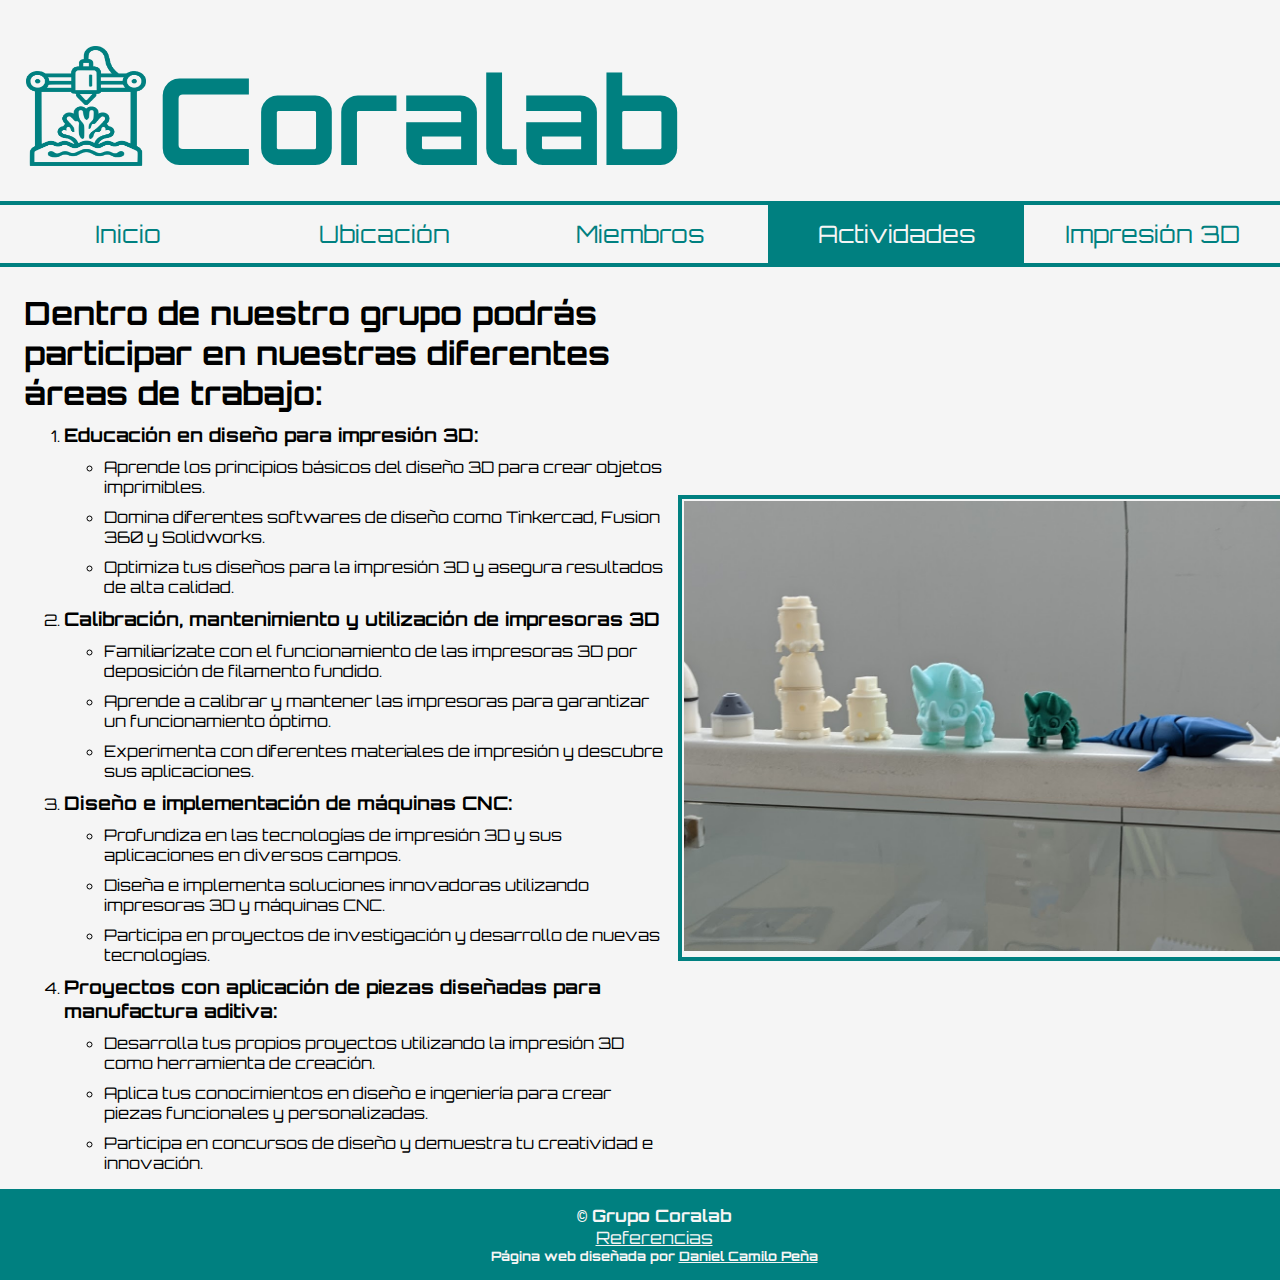
==== actividades.html @ 289a0397 "Actividades diagramadas" ====
<!DOCTYPE html>
<html>
    <head>
        <meta charset="UTF-8" />
        <link rel="preconnect" href="https://fonts.googleapis.com">
        <link rel="preconnect" href="https://fonts.gstatic.com" crossorigin>
        <link href="https://fonts.googleapis.com/css2?family=Orbitron:wght@400..900&display=swap" rel="stylesheet">
        <link rel="stylesheet" href="styles.css">
        <title>Coralab - Actividades</title>
    </head>

    <div class="header">
        <img src="Img/Logo_CoraLab_Teal.png"  height="120px" alt="Logo Coralab"/> 
        <h1>Coralab</h1><!-- titular de mayor tamaño -->
    </div>

    <div class="topnav"><!-- menu de navegación o conjunto de botones --> 
        <a href="index.html" target="_self">Inicio</a>
        <a href="ubicacion.html" target="_self">Ubicación</a>
        <a href="miembros.html" target="_self">Miembros</a>
        <a class="current" href="actividades.html" target="_self">Actividades</a> 
        <a href="impresion3d.html" target="_self">Impresión 3D</a> 
    </div>



    <body>
        <div class="Content">
            <div class="LeftContent">
                <div class="ListContent">
                    
                    <h1>Dentro de nuestro grupo podrás participar en nuestras diferentes áreas de trabajo:</h1>
                    <ol>
                        <li><h3>Educación en diseño para impresión 3D:</h3></li>
                        <ul>
                            <li>Aprende los principios básicos del diseño 3D para crear objetos imprimibles.</li>
                            <li>Domina diferentes softwares de diseño como Tinkercad, Fusion 360 y Solidworks.</li>
                            <li>Optimiza tus diseños para la impresión 3D y asegura resultados de alta calidad.</li>
                        </ul>
                        
                            <li><h3>Calibración, mantenimiento y utilización de impresoras 3D</h3></li>
                            <ul>
                                <li>Familiarízate con el funcionamiento de las impresoras 3D por deposición de filamento fundido.</li>
                                <li>Aprende a calibrar y mantener las impresoras para garantizar un funcionamiento óptimo.</li>
                                <li>Experimenta con diferentes materiales de impresión y descubre sus aplicaciones.</li>
                            </ul>
                        
                        
                        <li><h3>Diseño e implementación de máquinas CNC:</h3></li>
                        <ul>
                            <li>Profundiza en las tecnologías de impresión 3D y sus aplicaciones en diversos campos.</li>
                            <li>Diseña e implementa soluciones innovadoras utilizando impresoras 3D y máquinas CNC.</li>
                            <li>Participa en proyectos de investigación y desarrollo de nuevas tecnologías.</li>
                        </ul>

                        <li><h3>Proyectos con aplicación de piezas diseñadas para manufactura aditiva:</h3></li>
                        <ul>
                            <li>Desarrolla tus propios proyectos utilizando la impresión 3D como herramienta de creación.</li>
                            <li>Aplica tus conocimientos en diseño e ingeniería para crear piezas funcionales y personalizadas.</li>
                            <li>Participa en concursos de diseño y demuestra tu creatividad e innovación.</li>
                        </ul>
                    </ol>
                </div>
            </div>
            <div class="RightContent"><img src="Img/Impresiones.jpg" width="600px"></div>
        </div> 
        

    </body>

    <footer>
        <h4>© Grupo Coralab</h4>
        
        <a href="referencias.html" target="_self">Referencias</a>
        <br>
        <h6>Página web diseñada por <a href="mailto:dpenap@unal.edu.co">Daniel Camilo Peña</a></h6>
    
    </footer>
</html>
---- styles.css ----
/* CSS TUTORIAL: https://www.w3schools.com/css/default.asp */

/*Definición de parámetros por defecto*/

* {
    margin: auto;
    font-family: Orbitron, "Courier New", monospace;
}

/*Creación de variables para colores*/
:root {
    --main-color: whitesmoke;
    --secondary-color: grey;
    --accent-color:teal;
    --second-accent-color:#324b4b;
    --light-text-color: whitesmoke;
    --dark-text-color: black;
    --bgcolor: whitesmoke;
}

/*Estilización general*/
body {
    background-color: var(--bgcolor);
}

/*fuente oscura*/
h1,h2,h3,p {
    color: var(--dark-text-color);
}


/*Encabezado de la página*/
.header {
    background-color: var(--main-color);
    padding: 2%;
    color: var(--light-text-color);
}

.header img {
    float: left;
    width: 120px;
    height: 120px;
    
}
  
.header h1,h2 {
    position: relative;
    top: 18px;
    left: 10px;
    color:var(--accent-color);
    
}

.header h1 {
    font-size: 120px;
}

.header img{
    margin-top: 20px;
}

/*Barra de navegación*/
.topnav {
    overflow: hidden;
    background-color: var(--main-color);
    padding: 0px 0px;

    width: 100%;
}

.topnav a {
    float:left;
    color: var(--accent-color);
    text-align: center;
    padding: 14px 0px;
    text-decoration: none;
    font-size: 24px;
    border-top: 4px solid var(--accent-color);
    border-bottom: 4px solid var(--accent-color);
    width: 20%;
}

.topnav a.current {
    background-color: var(--accent-color);
    color:var(--light-text-color);
}

.topnav a:hover{
    background-color: var(--second-accent-color);
    color: var(--light-text-color);
    border-top: 4px solid var(--second-accent-color);
    border-bottom: 4px solid var(--second-accent-color);
    
}



/*Plantillas modulares*/
/*HERO: Imagen de fondo, texto centrado, call to action*/

.heroBg {
    width: 100%;
    background-color: #5d6d6d;
}

.hero {
    background-image: url(Img/Impresiones2.jpg);
    padding: 16px 14px;
    width: 1200px;
    height: 630px;
    text-align: center;
    color: var(--light-text-color);
}

.heroText {
    text-align: justify;
    width: 880px;
    padding: 40px 20px;
    position: relative;
    top: 80px;  
    background-color: rgba(0, 128, 128, 0.6);
    color: var(--light-text-color);
}

.hero h1 {
    color:var(--light-text-color);
}

/* ListContent: lista de items con contraste entre dos tipos de contenido. PlainText_a y _b */
.ListContent{
    padding: 16px 14px;
    margin-top: 10px;
    text-align: left;
    background-color: var(--main-color);
}

/* se ajusta que todo elemento de una lista tenga un espaciado de 10px */
.ListContent li {
    margin-top: 10px;
}

/* PeopleGallery: Galería de personas con foto, nombre y cargo. Emplea el uso de grid containers */
.PeopleGallery {
    display: grid;
    gap: 50px;
    margin: 20px;
    
    text-align: center;
}

.People1 {
    display: inline-grid;
    gap: 10px;
    border: 4px solid var(--second-accent-color);
    width: 400px;
    height: auto;
    padding: 20px 10px;

    grid-column: 1;
    grid-row: 1;
}

.People2 {
    display: inline-grid;
    gap: 10px;
    border: 4px solid var(--second-accent-color);
    width: 400px;
    height: auto;
    padding: 20px 10px;

    grid-column: 2;
    grid-row: 1;
}

.People3 {
    display: inline-grid;
    gap: 10px;
    border: 4px solid var(--second-accent-color);
    width: 400px;
    height: auto;
    padding: 20px 10px;

    grid-column: 3;
    grid-row: 1;
}

.People4 {
    display: inline-grid;
    gap: 10px;
    border: 4px solid var(--second-accent-color);
    width: 400px;
    height: auto;
    padding: 20px 10px;

    grid-column: 1;
    grid-row: 2;
}

.People5 {
    display: inline-grid;
    gap: 10px;
    border: 4px solid var(--second-accent-color);
    width: 400px;
    height: auto;
    padding: 20px 10px;

    grid-column: 2;
    grid-row: 2;
}

.People6 {
    display: inline-grid;
    gap: 10px;
    border: 4px solid var(--second-accent-color);
    width: 400px;
    height: auto;
    padding: 20px 10px;

    grid-column: 3;
    grid-row: 2;
}

.PeoplePic {
    grid-row:1;
    grid-column: 1;
    margin: 10px 5px;
}

.PeopleName {
    grid-row:2;
    grid-column: 1;
    margin: 10px 5px;
}

.PeopleRole {
    grid-row:3;
    grid-column: 1;
    margin: 10px 5px;
}


/* Content: Contiene dos subclases para dividir el contenido en dos columnas */
.Content {
    width: 100%;
    margin-left: 10px;
    display: flex;
     
}
/* Left y RightContent: Posiciona contenido a la izquierda o derecha */
.LeftContent {
    /* width: 40%; */
    flex:50%;
}


.RightContent {
    /* margin-left: 45%;
    width: 40%; */
    padding: 2px 2px;
    flex: 30%;
    border: 4px solid var(--accent-color);
}



/*Pie de página con autor y referencias de la página*/
footer {
    background-color: var(--accent-color);
    color: var(--light-text-color);
    width: 100%;
    padding: 16px 14px;
    text-align: center;
    font-size: 17px;
    height: fill;
}

footer a {
    color: var(--light-text-color);
    text-align: center;
    padding: 14px 0px;
    text-decoration: underline;
    width: 20%;
    height: auto;
}

footer a.current {
    color: var(--second-accent-color);
    text-align: center;
    padding: 14px 0px;
    text-decoration: none;
    width: 20%;
}

footer a:hover {
    color: var(--second-accent-color);
    text-align: center;
    padding: 14px 0px;
    text-decoration: underline;
    width: 20%;
}

footer h6{
    font-size: small;
}
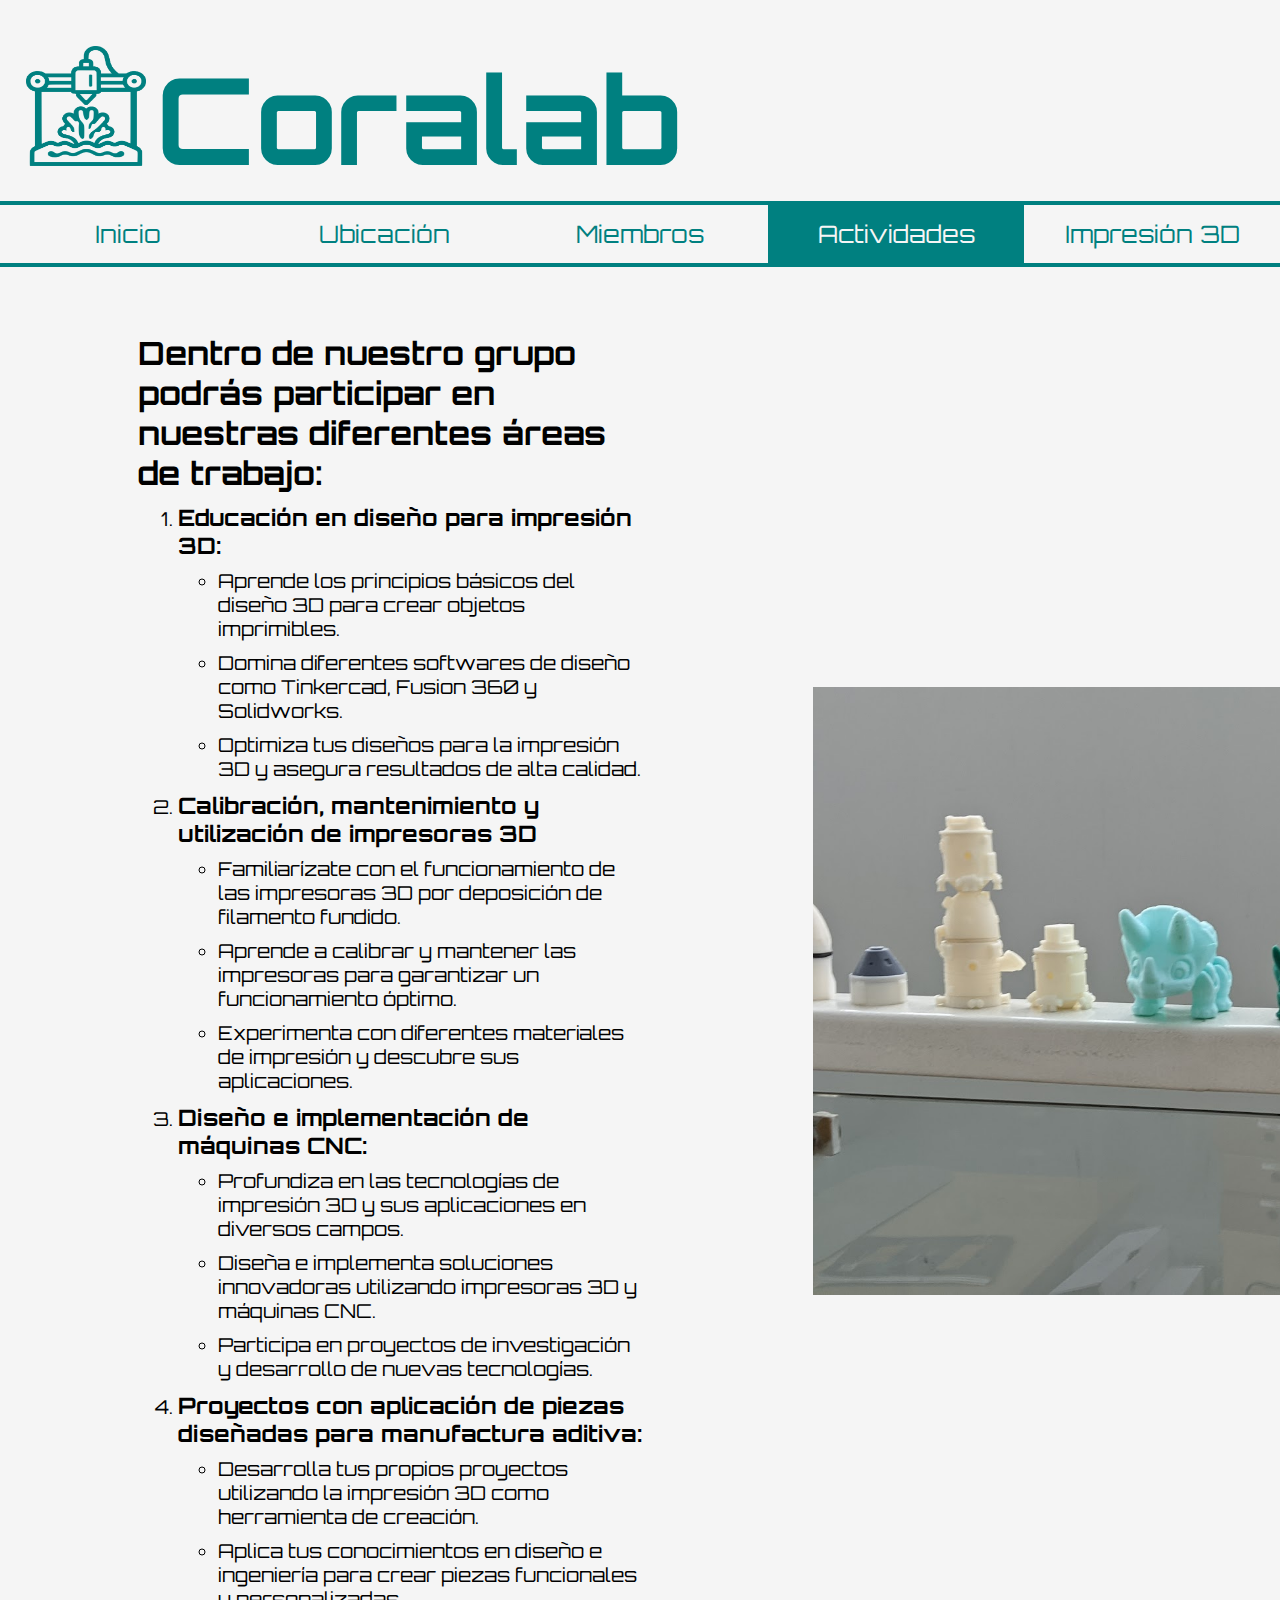
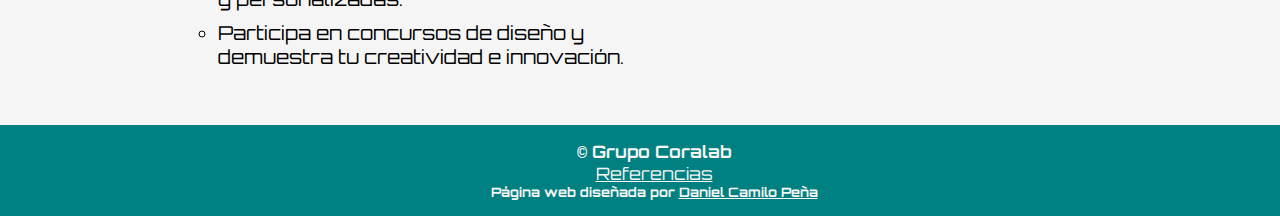
==== commit 12064bdf: "Reemplazo de imágenes. Se ha colocado la página de referencias." ====
--- a/actividades.html
+++ b/actividades.html
@@ -62,7 +62,7 @@
                     </ol>
                 </div>
             </div>
-            <div class="RightContent"><img src="Img/Impresiones.jpg" width="600px"></div>
+            <div class="RightContent"><img src="Img/Impresiones.jpg" width="810px"></div>
         </div> 
         
 
--- a/styles.css
+++ b/styles.css
@@ -28,6 +28,15 @@
     color: var(--dark-text-color);
 }
 
+/* Comportamiento por defecto de enlaces */
+a {
+    text-decoration: none;
+    color: var(--accent-color);
+}
+
+a:hover {
+    color: var(--second-accent-color);
+}
 
 /*Encabezado de la página*/
 .header {
@@ -137,6 +146,14 @@
 /* se ajusta que todo elemento de una lista tenga un espaciado de 10px */
 .ListContent li {
     margin-top: 10px;
+    text-decoration: none;
+    font-size: larger;
+}
+
+.ListContent p {
+    margin-top: 10px;
+    text-decoration: none;
+    
 }
 
 /* PeopleGallery: Galería de personas con foto, nombre y cargo. Emplea el uso de grid containers */
@@ -151,7 +168,7 @@
 .People1 {
     display: inline-grid;
     gap: 10px;
-    border: 4px solid var(--second-accent-color);
+    border: 4px solid var(--accent-color);
     width: 400px;
     height: auto;
     padding: 20px 10px;
@@ -163,7 +180,7 @@
 .People2 {
     display: inline-grid;
     gap: 10px;
-    border: 4px solid var(--second-accent-color);
+    border: 4px solid var(--accent-color);
     width: 400px;
     height: auto;
     padding: 20px 10px;
@@ -175,7 +192,7 @@
 .People3 {
     display: inline-grid;
     gap: 10px;
-    border: 4px solid var(--second-accent-color);
+    border: 4px solid var(--accent-color);
     width: 400px;
     height: auto;
     padding: 20px 10px;
@@ -187,7 +204,7 @@
 .People4 {
     display: inline-grid;
     gap: 10px;
-    border: 4px solid var(--second-accent-color);
+    border: 4px solid var(--accent-color);
     width: 400px;
     height: auto;
     padding: 20px 10px;
@@ -199,7 +216,7 @@
 .People5 {
     display: inline-grid;
     gap: 10px;
-    border: 4px solid var(--second-accent-color);
+    border: 4px solid var(--accent-color);
     width: 400px;
     height: auto;
     padding: 20px 10px;
@@ -211,13 +228,25 @@
 .People6 {
     display: inline-grid;
     gap: 10px;
-    border: 4px solid var(--second-accent-color);
+    border: 4px solid var(--accent-color);
     width: 400px;
     height: auto;
     padding: 20px 10px;
 
     grid-column: 3;
     grid-row: 2;
+}
+
+.People7 {
+    display: inline-grid;
+    gap: 10px;
+    border: 4px solid var(--accent-color);
+    width: 400px;
+    height: auto;
+    padding: 20px 10px;
+
+    grid-column: 2;
+    grid-row: 3;
 }
 
 .PeoplePic {
@@ -244,24 +273,51 @@
     width: 100%;
     margin-left: 10px;
     display: flex;
-     
-}
+    align-items: stretch;
+    margin-top: 20px;
+    margin-bottom: 30px;
+}
+
+.Content p{
+    margin-left: 20px;
+}
+
+.Content div {
+    width: 70%;
+}
+
 /* Left y RightContent: Posiciona contenido a la izquierda o derecha */
 .LeftContent {
-    /* width: 40%; */
     flex:50%;
+    padding: 10px 20px;
+    text-align: justify;
+    align-items: top;
+    height: auto;
+    margin-top: 10px;
+    margin-right: 40px;
+    min-width: 400px;
 }
 
 
 .RightContent {
-    /* margin-left: 45%;
-    width: 40%; */
+    display: inline-flex;
+    flex-wrap: wrap;
+    min-width: 200px;
+    /* margin-left: 45%; */
+    width: min-content;
     padding: 2px 2px;
     flex: 30%;
-    border: 4px solid var(--accent-color);
-}
-
-
+    /* min-width: 400px; */
+    /* border: 4px solid var(--accent-color); */
+    margin-right: 10px;
+    justify-content: flex-start;
+}
+
+/* Reference: Estiliza vínculos de referencias y citas */
+.Reference {
+    vertical-align: super;
+    font-size: 12px;
+}
 
 /*Pie de página con autor y referencias de la página*/
 footer {
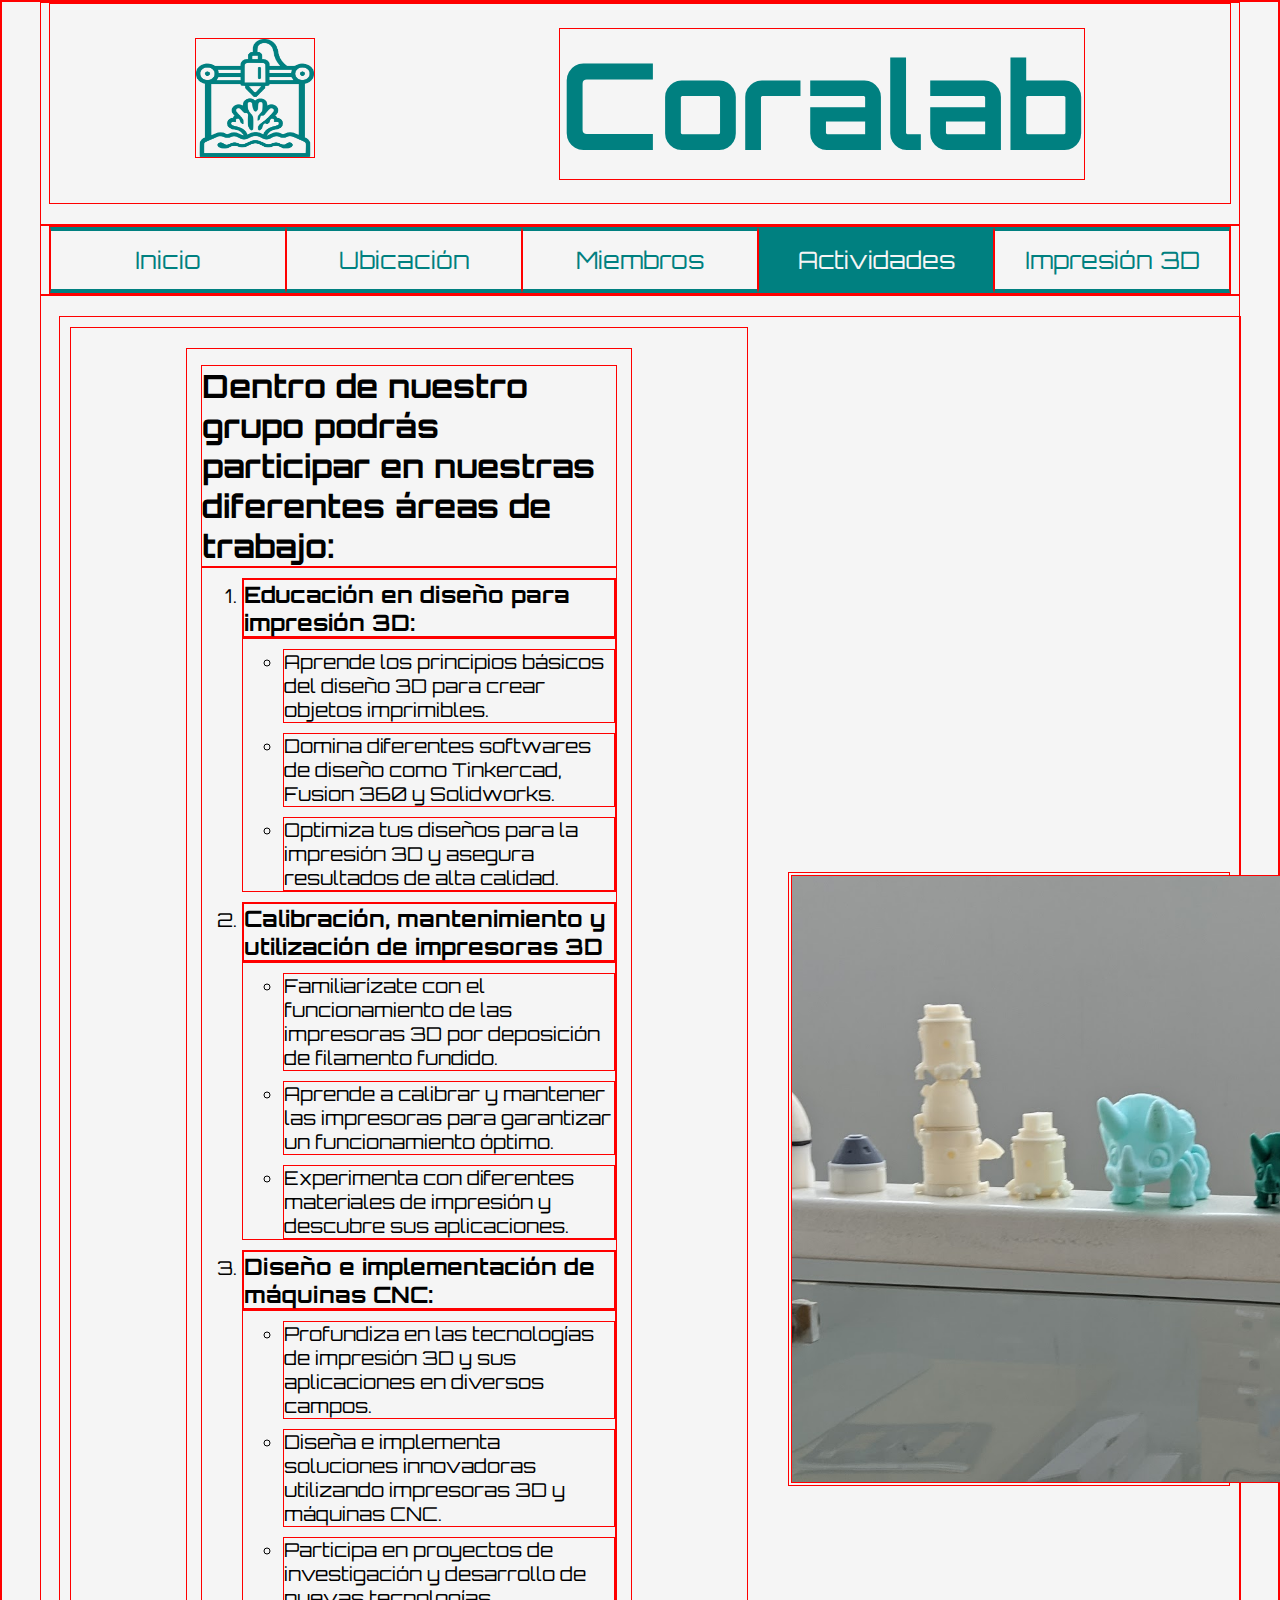
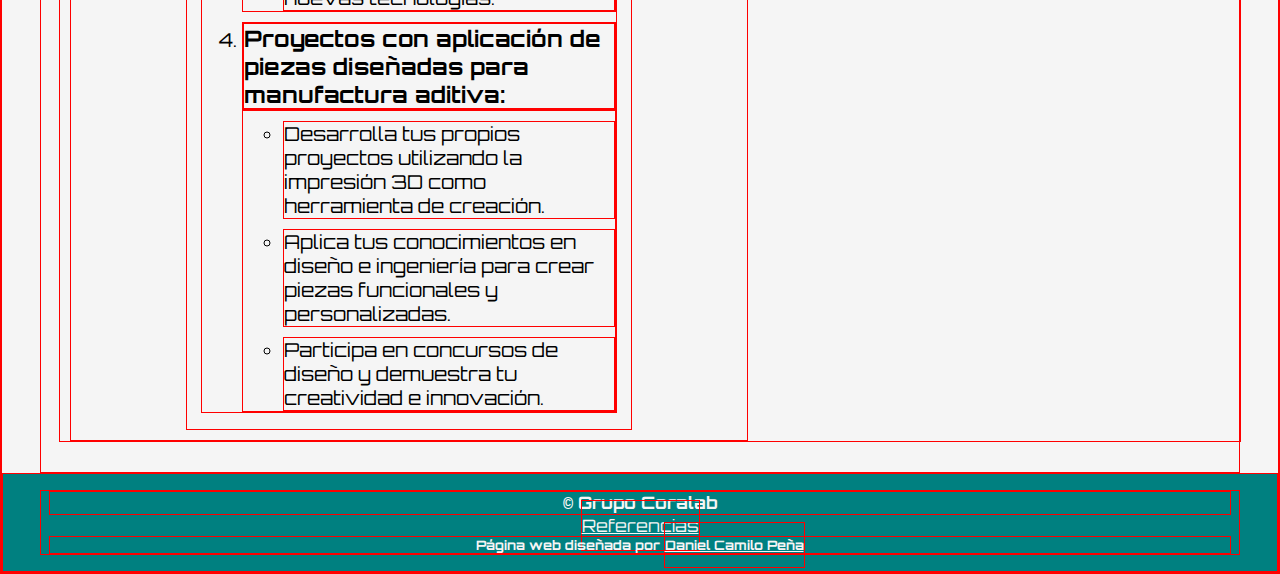
==== commit 1b77bc5e: "all pages width responsive dropdown" ====
--- a/actividades.html
+++ b/actividades.html
@@ -9,22 +9,41 @@
         <title>Coralab - Actividades</title>
     </head>
 
-    <div class="header">
-        <img src="Img/Logo_CoraLab_Teal.png"  height="120px" alt="Logo Coralab"/> 
-        <h1>Coralab</h1><!-- titular de mayor tamaño -->
+   
+    <div class="container">
+        <div class="header">
+            <img src="Img/Logo_CoraLab_Teal.png"  height="120px" alt="Logo Coralab"/> 
+            <h1>Coralab</h1><!-- titular de mayor tamaño -->
+            <div class="dropMenu">
+                <button class="dropBtn"><img src="Img/Menu.png"/></button>
+                <!-- Menu de navegacion para botón en resoluciones mas pequeñas -->
+            <div class="topnav_dropdown">
+                <a href="index.html" target="_self">Inicio</a>
+                <a href="ubicacion.html" target="_self">Ubicación</a>
+                <a href="miembros.html" target="_self">Miembros</a>
+                <a class="current" href="actividades.html" target="_self">Actividades</a>
+                <a href="impresion3d.html" target="_self">Impresión 3D</a>
+            </div>
+            
+            </div>
+        </div>
     </div>
 
-    <div class="topnav"><!-- menu de navegación o conjunto de botones --> 
-        <a href="index.html" target="_self">Inicio</a>
-        <a href="ubicacion.html" target="_self">Ubicación</a>
-        <a href="miembros.html" target="_self">Miembros</a>
-        <a class="current" href="actividades.html" target="_self">Actividades</a> 
-        <a href="impresion3d.html" target="_self">Impresión 3D</a> 
+    <div class="container">
+        <div class="topnav"><!-- menu de navegación o conjunto de botones --> 
+            <a href="index.html" target="_self">Inicio</a>
+            <a href="ubicacion.html" target="_self">Ubicación</a>
+            <a href="miembros.html" target="_self">Miembros</a>
+            <a class="current" href="actividades.html" target="_self">Actividades</a> 
+            <a href="impresion3d.html" target="_self">Impresión 3D</a> 
+        </div>
     </div>
 
 
 
+
     <body>
+        <div class="container">
         <div class="Content">
             <div class="LeftContent">
                 <div class="ListContent">
@@ -65,15 +84,16 @@
             <div class="RightContent"><img src="Img/Impresiones.jpg" width="810px"></div>
         </div> 
         
-
+    </div>
     </body>
 
     <footer>
+    <div class="container">
         <h4>© Grupo Coralab</h4>
         
         <a href="referencias.html" target="_self">Referencias</a>
         <br>
         <h6>Página web diseñada por <a href="mailto:dpenap@unal.edu.co">Daniel Camilo Peña</a></h6>
-    
+    </div>
     </footer>
 </html>
--- a/styles.css
+++ b/styles.css
@@ -5,6 +5,8 @@
 * {
     margin: auto;
     font-family: Orbitron, "Courier New", monospace;
+    box-sizing: border-box;
+    border: 1px solid red;
 }
 
 /*Creación de variables para colores*/
@@ -40,33 +42,35 @@
 
 /*Encabezado de la página*/
 .header {
+    
     background-color: var(--main-color);
     padding: 2%;
-    color: var(--light-text-color);
+    display:flex;
+    flex-flow: row nowrap;
+    align-items: center;
+    margin-bottom: 20px;
 }
 
 .header img {
-    float: left;
+    justify-content: flex-start;
     width: 120px;
     height: 120px;
-    
+    margin-top: 10px;
 }
   
 .header h1,h2 {
-    position: relative;
+    justify-content: flex-start;
     top: 18px;
     left: 10px;
     color:var(--accent-color);
     
+    
 }
 
 .header h1 {
     font-size: 120px;
 }
 
-.header img{
-    margin-top: 20px;
-}
 
 /*Barra de navegación*/
 .topnav {
@@ -74,7 +78,7 @@
     background-color: var(--main-color);
     padding: 0px 0px;
 
-    width: 100%;
+    /* width: 100%; */
 }
 
 .topnav a {
@@ -102,20 +106,38 @@
     
 }
 
+.topnav_dropdown{
+    display: none;
+}
+
+.dropMenu {
+    display: none;
+}
+
+.LocalNav ul {
+    display: flex;
+}
+.LocalNav li {
+    display: inline-flex;
+    text-decoration: underline;
+    color:var(--accent-color);
+    border: var(--accent-color);
+    padding: 10px;
+}
 
 
 /*Plantillas modulares*/
 /*HERO: Imagen de fondo, texto centrado, call to action*/
 
 .heroBg {
-    width: 100%;
+    /* width: 100%; */
     background-color: #5d6d6d;
 }
 
 .hero {
     background-image: url(Img/Impresiones2.jpg);
     padding: 16px 14px;
-    width: 1200px;
+    /* width: 1200px; */
     height: 630px;
     text-align: center;
     color: var(--light-text-color);
@@ -123,7 +145,7 @@
 
 .heroText {
     text-align: justify;
-    width: 880px;
+    /* width: 880px; */
     padding: 40px 20px;
     position: relative;
     top: 80px;  
@@ -165,6 +187,7 @@
     text-align: center;
 }
 
+/* Se asigna una posición en el grid a cada persona hasta 9 personas */
 .People1 {
     display: inline-grid;
     gap: 10px;
@@ -245,7 +268,31 @@
     height: auto;
     padding: 20px 10px;
 
+    grid-column: 1;
+    grid-row: 3;
+}
+
+.People8 {
+    display: inline-grid;
+    gap: 10px;
+    border: 4px solid var(--accent-color);
+    width: 400px;
+    height: auto;
+    padding: 20px 10px;
+
     grid-column: 2;
+    grid-row: 3;
+}
+
+.People9 {
+    display: inline-grid;
+    gap: 10px;
+    border: 4px solid var(--accent-color);
+    width: 400px;
+    height: auto;
+    padding: 20px 10px;
+
+    grid-column: 3;
     grid-row: 3;
 }
 
@@ -278,6 +325,20 @@
     margin-bottom: 30px;
 }
 
+/* Center content, contenido a una columna, centrado */
+.CenterContent {
+    display: flex;
+    align-items: flex-start;
+    justify-content: center;
+    padding: 20px;
+}
+
+
+.CenterContent p {
+    font-size: larger;
+    margin-top: 25px;
+}
+
 .Content p{
     margin-left: 20px;
 }
@@ -289,13 +350,15 @@
 /* Left y RightContent: Posiciona contenido a la izquierda o derecha */
 .LeftContent {
     flex:50%;
+    flex-wrap: wrap;
     padding: 10px 20px;
     text-align: justify;
     align-items: top;
     height: auto;
     margin-top: 10px;
+    margin-left: 10px;
     margin-right: 40px;
-    min-width: 400px;
+    min-width: 600px;
 }
 
 
@@ -323,7 +386,7 @@
 footer {
     background-color: var(--accent-color);
     color: var(--light-text-color);
-    width: 100%;
+    /* width: 100%; */
     padding: 16px 14px;
     text-align: center;
     font-size: 17px;
@@ -358,3 +421,138 @@
 footer h6{
     font-size: small;
 }
+
+
+/* Creación de media querys para rwd */
+/* tamaños: small (800px), medium 800-1200px, large >1200px */
+/* Considerando que el sitio se diseñó primero para escritorio, se usaran sentencias max-width descendiendo a tamaños más pequeños */
+/* Se usará un contenedor que ajuste el tamaño automáticamente para que toda la página responda bien a los diferentes valores intermedios */
+/* Container, clase miscelanea para alinear todos los contenedores de la página y depender de menos media querys para poder hacer un buen RWD */
+/* Mas información en: https://youtu.be/K24lUqcT0Ms?si=rcUcGAj5Ywk9QDQs */
+
+.container {
+    max-width: 1400px;
+    margin-left: auto;
+    margin-right: auto;
+    padding-left: 0.5rem;
+    padding-right: 0.5rem;
+}
+
+/* L: pantallas de más de 1200px */
+@media (max-width:1400px){
+    .container{
+        max-width: 1200px;
+    }
+}
+
+/* M: pantallas entre 800px y 1200px */
+@media (max-width:1200px){
+    .container{
+        max-width: 1200px;
+    }
+    .topnav{
+        display: none;
+    }
+    .dropMenu{
+        display: inline;
+        cursor: pointer;
+        border: none;
+    }
+    .dropMenu img{
+        height: 80px;
+    }
+    .header {        
+        height: 100px;
+        padding-top: 0px;
+        margin-top: 0px;
+        padding-bottom: 10px;
+        
+    }
+    .header img{
+        height: 80px;
+        width: 80px;
+    }
+    .header h1 {
+        font-size: 80px;
+    }
+
+    /* Menu desplegable */
+    .dropBtn {
+        display:flex;
+        cursor:pointer;
+        width: 120px;
+        margin-bottom: 10px;
+        
+    }
+
+    .dropMenu {
+        position: relative;
+        display: flex;
+        flex-direction: column;
+        right: 0;
+        width: 150px;
+    }
+
+    .dropMenu:hover .topnav_dropdown {
+        display: flex;
+        z-index: 999;
+        width: auto;
+        flex-direction: column;
+        background-color: var(--second-accent-color);
+    }
+
+    .dropMenu:hover a {
+        background-color: var(--second-accent-color);
+        width: 150px;
+        height: 40px;
+        border-top: 2px var(--accent-color) solid;
+        border-bottom: 2px var(--accent-color) solid;
+        padding-top: 7px;
+        padding-bottom: 3px;
+        margin: 0;
+        
+    }
+
+    .dropMenu a:hover {
+        background-color: teal;
+        border-top: 2px var(--second-accent-color) solid;
+        border-bottom: 2px var(--second-accent-color) solid;
+    }
+
+    .dropMenu:hover button {
+        background-color: lightgray;
+    }
+
+    .topnav_dropdown a {
+        color: var(--light-text-color);
+        margin-top: 30px;
+        margin-bottom: 30px;
+    }
+
+    .topnav_dropdown a.current {
+        background-color: var(--accent-color);
+        color:var(--light-text-color);
+    }
+    
+}
+
+/* S: pantallas de menos de 800px */
+@media (max-width:800px){
+    .container{
+        max-width: 800px;
+    }
+    .header {        
+        height: 60px;
+        padding-top: 0px;
+        margin-top: 0px;
+        
+    }
+    .header img{
+        height: 60px;
+        width: 60px;
+    }
+    .header h1 {
+        font-size: 60px;
+    }
+
+}
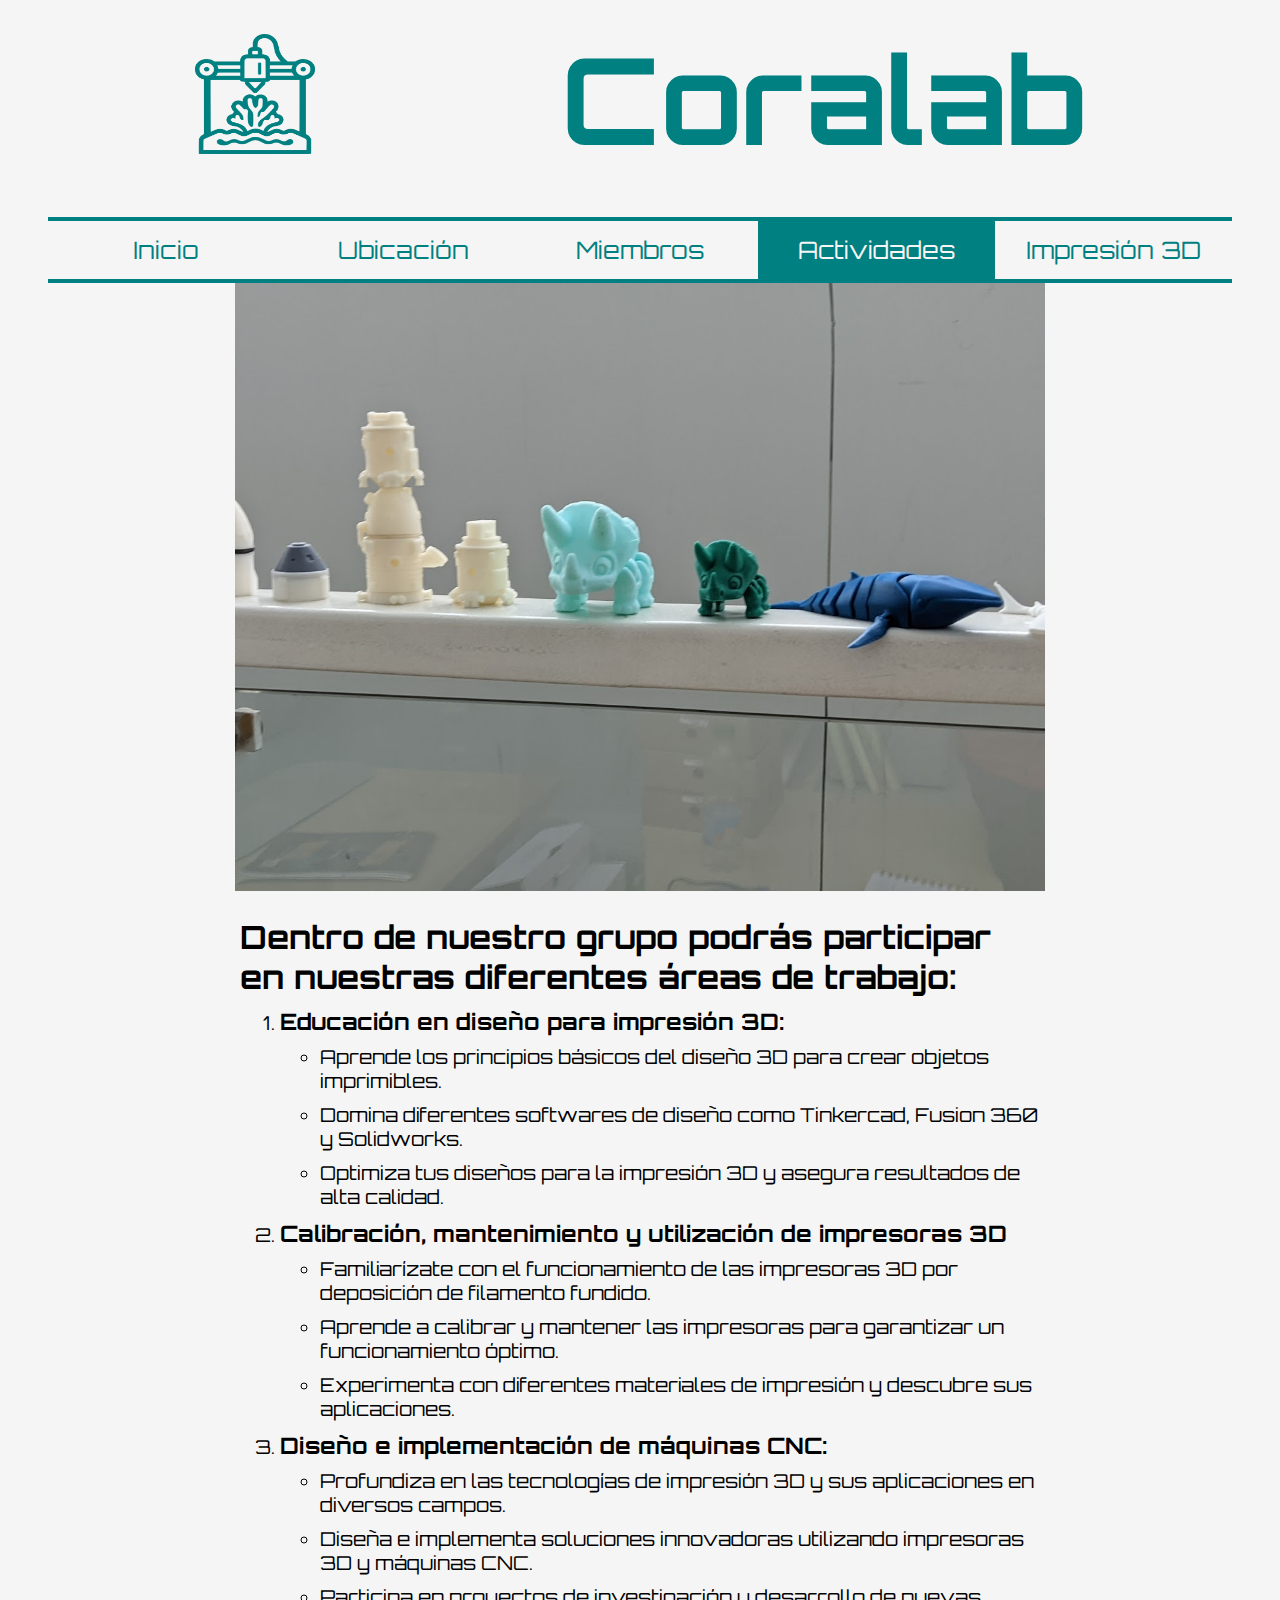
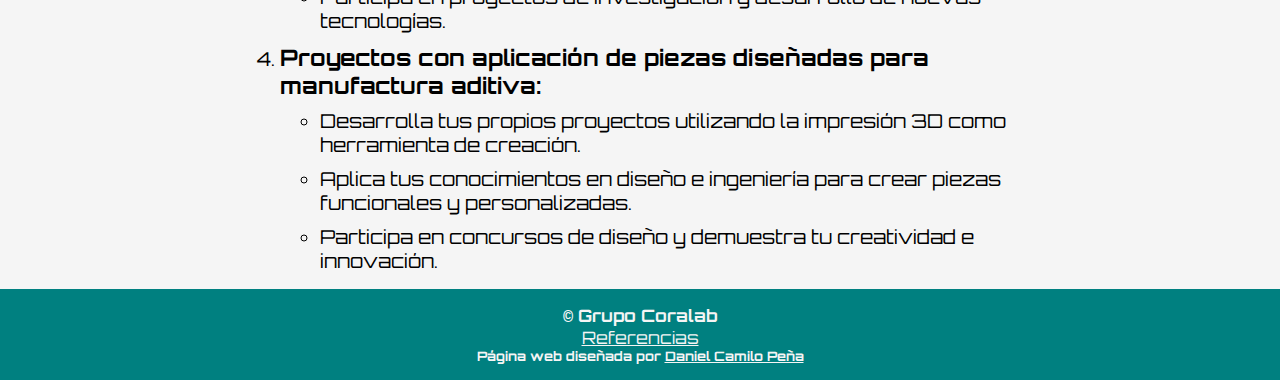
==== commit 3811f758: "actividades terminado. Pendiente confirmar el funcionamiento de container y de impresion 3D y refere" ====
--- a/actividades.html
+++ b/actividades.html
@@ -45,43 +45,43 @@
     <body>
         <div class="container">
         <div class="Content">
-            <div class="LeftContent">
-                <div class="ListContent">
+            <img src="Img/Impresiones.jpg" width="810px">
+        </div>
+        <div class="Content">
+            <div class="ListContent">
+                <h1>Dentro de nuestro grupo podrás participar en nuestras diferentes áreas de trabajo:</h1>
+                <ol>
+                    <li><h3>Educación en diseño para impresión 3D:</h3></li>
+                    <ul>
+                        <li>Aprende los principios básicos del diseño 3D para crear objetos imprimibles.</li>
+                        <li>Domina diferentes softwares de diseño como Tinkercad, Fusion 360 y Solidworks.</li>
+                        <li>Optimiza tus diseños para la impresión 3D y asegura resultados de alta calidad.</li>
+                    </ul>
                     
-                    <h1>Dentro de nuestro grupo podrás participar en nuestras diferentes áreas de trabajo:</h1>
-                    <ol>
-                        <li><h3>Educación en diseño para impresión 3D:</h3></li>
+                        <li><h3>Calibración, mantenimiento y utilización de impresoras 3D</h3></li>
                         <ul>
-                            <li>Aprende los principios básicos del diseño 3D para crear objetos imprimibles.</li>
-                            <li>Domina diferentes softwares de diseño como Tinkercad, Fusion 360 y Solidworks.</li>
-                            <li>Optimiza tus diseños para la impresión 3D y asegura resultados de alta calidad.</li>
+                            <li>Familiarízate con el funcionamiento de las impresoras 3D por deposición de filamento fundido.</li>
+                            <li>Aprende a calibrar y mantener las impresoras para garantizar un funcionamiento óptimo.</li>
+                            <li>Experimenta con diferentes materiales de impresión y descubre sus aplicaciones.</li>
                         </ul>
-                        
-                            <li><h3>Calibración, mantenimiento y utilización de impresoras 3D</h3></li>
-                            <ul>
-                                <li>Familiarízate con el funcionamiento de las impresoras 3D por deposición de filamento fundido.</li>
-                                <li>Aprende a calibrar y mantener las impresoras para garantizar un funcionamiento óptimo.</li>
-                                <li>Experimenta con diferentes materiales de impresión y descubre sus aplicaciones.</li>
-                            </ul>
-                        
-                        
-                        <li><h3>Diseño e implementación de máquinas CNC:</h3></li>
-                        <ul>
-                            <li>Profundiza en las tecnologías de impresión 3D y sus aplicaciones en diversos campos.</li>
-                            <li>Diseña e implementa soluciones innovadoras utilizando impresoras 3D y máquinas CNC.</li>
-                            <li>Participa en proyectos de investigación y desarrollo de nuevas tecnologías.</li>
-                        </ul>
+                    
+                    
+                    <li><h3>Diseño e implementación de máquinas CNC:</h3></li>
+                    <ul>
+                        <li>Profundiza en las tecnologías de impresión 3D y sus aplicaciones en diversos campos.</li>
+                        <li>Diseña e implementa soluciones innovadoras utilizando impresoras 3D y máquinas CNC.</li>
+                        <li>Participa en proyectos de investigación y desarrollo de nuevas tecnologías.</li>
+                    </ul>
 
-                        <li><h3>Proyectos con aplicación de piezas diseñadas para manufactura aditiva:</h3></li>
-                        <ul>
-                            <li>Desarrolla tus propios proyectos utilizando la impresión 3D como herramienta de creación.</li>
-                            <li>Aplica tus conocimientos en diseño e ingeniería para crear piezas funcionales y personalizadas.</li>
-                            <li>Participa en concursos de diseño y demuestra tu creatividad e innovación.</li>
-                        </ul>
-                    </ol>
-                </div>
+                    <li><h3>Proyectos con aplicación de piezas diseñadas para manufactura aditiva:</h3></li>
+                    <ul>
+                        <li>Desarrolla tus propios proyectos utilizando la impresión 3D como herramienta de creación.</li>
+                        <li>Aplica tus conocimientos en diseño e ingeniería para crear piezas funcionales y personalizadas.</li>
+                        <li>Participa en concursos de diseño y demuestra tu creatividad e innovación.</li>
+                    </ul>
+                </ol>
             </div>
-            <div class="RightContent"><img src="Img/Impresiones.jpg" width="810px"></div>
+            </div>            
         </div> 
         
     </div>
--- a/styles.css
+++ b/styles.css
@@ -6,7 +6,7 @@
     margin: auto;
     font-family: Orbitron, "Courier New", monospace;
     box-sizing: border-box;
-    border: 1px solid red;
+    /* border: 1px solid red; */
 }
 
 /*Creación de variables para colores*/
@@ -181,119 +181,21 @@
 /* PeopleGallery: Galería de personas con foto, nombre y cargo. Emplea el uso de grid containers */
 .PeopleGallery {
     display: grid;
-    gap: 50px;
-    margin: 20px;
-    
-    text-align: center;
-}
-
-/* Se asigna una posición en el grid a cada persona hasta 9 personas */
-.People1 {
+    row-gap: 20px;
+    margin: 20px 0px;
+    text-align: center;
+    grid-template-columns: 30% 30% 30%;
+    justify-content: space-evenly;
+}
+
+/* Se asigna una posición en el grid a cada persona con el atributo span */
+.People {
     display: inline-grid;
-    gap: 10px;
     border: 4px solid var(--accent-color);
-    width: 400px;
-    height: auto;
+    height: 500px;
     padding: 20px 10px;
-
-    grid-column: 1;
-    grid-row: 1;
-}
-
-.People2 {
-    display: inline-grid;
-    gap: 10px;
-    border: 4px solid var(--accent-color);
-    width: 400px;
-    height: auto;
-    padding: 20px 10px;
-
-    grid-column: 2;
-    grid-row: 1;
-}
-
-.People3 {
-    display: inline-grid;
-    gap: 10px;
-    border: 4px solid var(--accent-color);
-    width: 400px;
-    height: auto;
-    padding: 20px 10px;
-
-    grid-column: 3;
-    grid-row: 1;
-}
-
-.People4 {
-    display: inline-grid;
-    gap: 10px;
-    border: 4px solid var(--accent-color);
-    width: 400px;
-    height: auto;
-    padding: 20px 10px;
-
-    grid-column: 1;
-    grid-row: 2;
-}
-
-.People5 {
-    display: inline-grid;
-    gap: 10px;
-    border: 4px solid var(--accent-color);
-    width: 400px;
-    height: auto;
-    padding: 20px 10px;
-
-    grid-column: 2;
-    grid-row: 2;
-}
-
-.People6 {
-    display: inline-grid;
-    gap: 10px;
-    border: 4px solid var(--accent-color);
-    width: 400px;
-    height: auto;
-    padding: 20px 10px;
-
-    grid-column: 3;
-    grid-row: 2;
-}
-
-.People7 {
-    display: inline-grid;
-    gap: 10px;
-    border: 4px solid var(--accent-color);
-    width: 400px;
-    height: auto;
-    padding: 20px 10px;
-
-    grid-column: 1;
-    grid-row: 3;
-}
-
-.People8 {
-    display: inline-grid;
-    gap: 10px;
-    border: 4px solid var(--accent-color);
-    width: 400px;
-    height: auto;
-    padding: 20px 10px;
-
-    grid-column: 2;
-    grid-row: 3;
-}
-
-.People9 {
-    display: inline-grid;
-    gap: 10px;
-    border: 4px solid var(--accent-color);
-    width: 400px;
-    height: auto;
-    padding: 20px 10px;
-
-    grid-column: 3;
-    grid-row: 3;
+    grid-column: span 1;
+    grid-row: span 1;
 }
 
 .PeoplePic {
@@ -302,6 +204,7 @@
     margin: 10px 5px;
 }
 
+
 .PeopleName {
     grid-row:2;
     grid-column: 1;
@@ -318,17 +221,17 @@
 /* Content: Contiene dos subclases para dividir el contenido en dos columnas */
 .Content {
     width: 100%;
-    margin-left: 10px;
     display: flex;
     align-items: stretch;
-    margin-top: 20px;
-    margin-bottom: 30px;
+    justify-content: center;
+    margin: auto;
 }
 
 /* Center content, contenido a una columna, centrado */
 .CenterContent {
     display: flex;
     align-items: flex-start;
+    flex-direction: column;
     justify-content: center;
     padding: 20px;
 }
@@ -466,6 +369,7 @@
         padding-top: 0px;
         margin-top: 0px;
         padding-bottom: 10px;
+        border-bottom: 4px var(--accent-color) solid;
         
     }
     .header img{
@@ -482,6 +386,8 @@
         cursor:pointer;
         width: 120px;
         margin-bottom: 10px;
+        background-color: var(--bgcolor);
+        border:none;
         
     }
 
@@ -533,7 +439,41 @@
         background-color: var(--accent-color);
         color:var(--light-text-color);
     }
+
+    .CenterContent {
+        display: block;
+        width: 90%;
+    }
+
+    .CenterContent img {
+        width: 100%;
+        margin: auto;
+
+    }
     
+    .PeopleGallery {
+        grid-template-columns: 40% 40%;
+        row-gap: 20px;
+        margin-bottom: 20px;
+    }
+
+    .People {
+        width: max-content;
+        height: max-content;
+    }
+
+    .Content {
+        flex-direction: column;
+        width: 90%;
+        margin: auto;
+        padding: 10px 0px;
+
+        justify-content: center;
+        align-content: space-evenly;
+    }
+
+
+
 }
 
 /* S: pantallas de menos de 800px */
@@ -545,6 +485,7 @@
         height: 60px;
         padding-top: 0px;
         margin-top: 0px;
+        padding-bottom: 80px;
         
     }
     .header img{
@@ -555,4 +496,25 @@
         font-size: 60px;
     }
 
-}
+    .PeopleGallery {
+        grid-template-columns: 80%;
+        row-gap: 10px;
+        margin-bottom: 20px;
+        
+    }
+
+    .People {
+        width: 100%;
+    }
+
+    .Content {
+        margin: auto;
+    }
+
+    .Content img{
+        
+        width: 80%;
+        height: auto;
+    }
+
+}
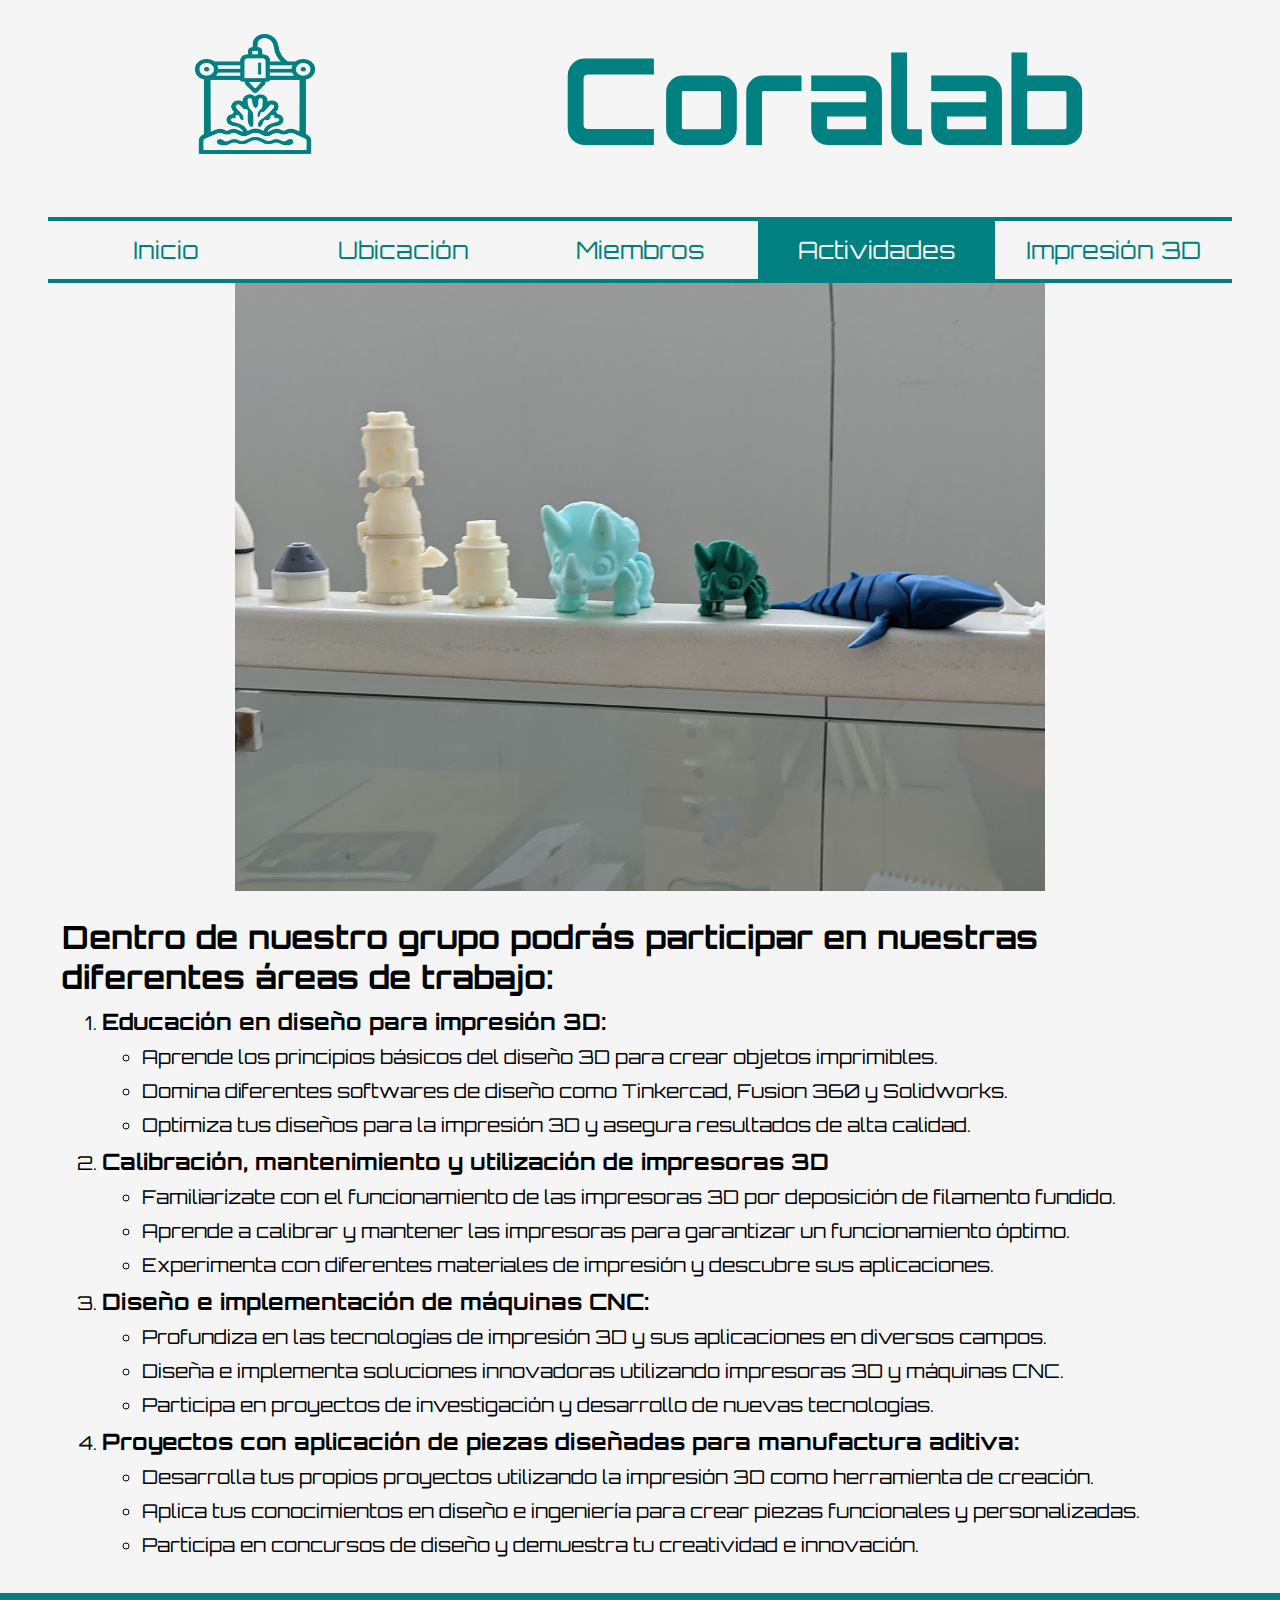
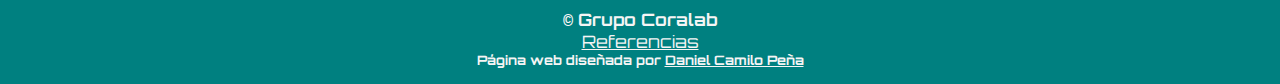
==== commit bc7aaa27: "Fixed content" ====
--- a/actividades.html
+++ b/actividades.html
@@ -88,12 +88,12 @@
     </body>
 
     <footer>
-    <div class="container">
+    
         <h4>© Grupo Coralab</h4>
         
         <a href="referencias.html" target="_self">Referencias</a>
         <br>
         <h6>Página web diseñada por <a href="mailto:dpenap@unal.edu.co">Daniel Camilo Peña</a></h6>
-    </div>
+
     </footer>
 </html>
--- a/styles.css
+++ b/styles.css
@@ -6,7 +6,7 @@
     margin: auto;
     font-family: Orbitron, "Courier New", monospace;
     box-sizing: border-box;
-    /* border: 1px solid red; */
+    /* border: 1px solid red;   */
 }
 
 /*Creación de variables para colores*/
@@ -222,6 +222,7 @@
 .Content {
     width: 100%;
     display: flex;
+    flex-direction: column;
     align-items: stretch;
     justify-content: center;
     margin: auto;
@@ -247,7 +248,7 @@
 }
 
 .Content div {
-    width: 70%;
+    width: 100%;
 }
 
 /* Left y RightContent: Posiciona contenido a la izquierda o derecha */
@@ -294,6 +295,8 @@
     text-align: center;
     font-size: 17px;
     height: fill;
+
+    margin-top: 20px;
 }
 
 footer a {
@@ -462,6 +465,10 @@
         height: max-content;
     }
 
+    .People h3{
+        font-size: medium;
+    }
+
     .Content {
         flex-direction: column;
         width: 90%;
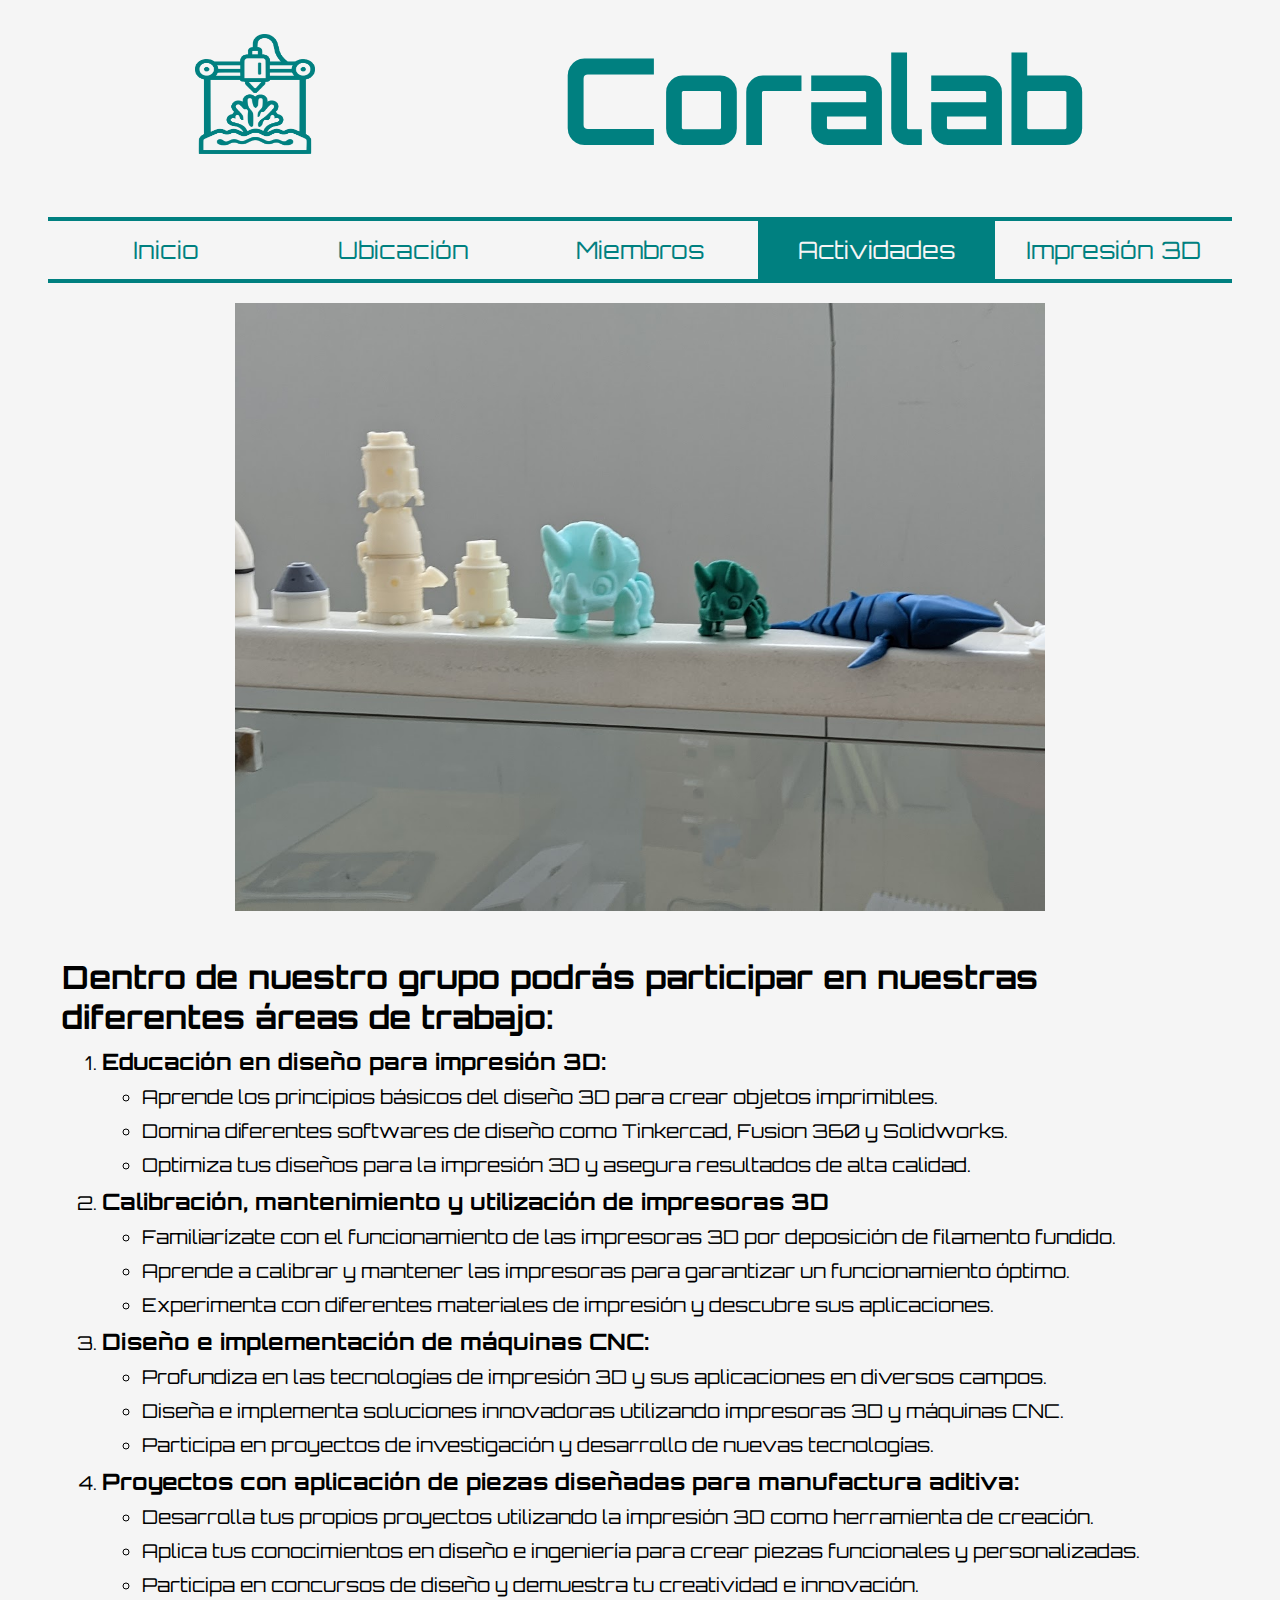
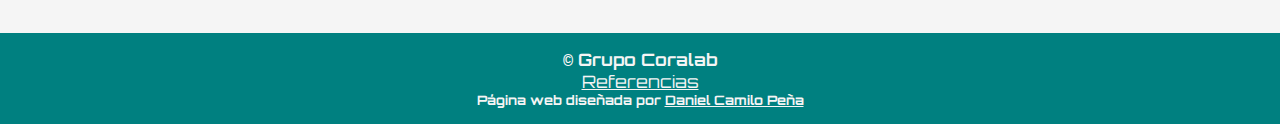
==== commit c36a4c14: "Añadida página para mapa interactivo" ====
--- a/actividades.html
+++ b/actividades.html
@@ -23,6 +23,7 @@
                 <a href="miembros.html" target="_self">Miembros</a>
                 <a class="current" href="actividades.html" target="_self">Actividades</a>
                 <a href="impresion3d.html" target="_self">Impresión 3D</a>
+                <a href="equipos.html" target="_self">Mapa Interactivo</a>
             </div>
             
             </div>
--- a/styles.css
+++ b/styles.css
@@ -112,6 +112,11 @@
 
 .dropMenu {
     display: none;
+}
+
+.LocalNav {
+    border-bottom: 1px var(--accent-color) solid;
+    margin: 10px 0px;
 }
 
 .LocalNav ul {
@@ -280,6 +285,56 @@
     justify-content: flex-start;
 }
 
+/* Content class */
+/* ContentGrid: permite acomodar la página empleando un sistema de rejilla */
+.ContentGrid {
+    display: grid;
+    grid-template-columns: 20% auto 50%;
+    justify-content: space-evenly;
+    align-content: center;
+}
+
+.Content {
+    margin-top:20px;
+}
+
+.item1 {
+    grid-column: 1;
+    margin-bottom: 10px;
+}
+
+.item2 {
+    grid-row: 2;
+    grid-column: span 2;
+}
+
+.item3 {
+    grid-row: 2;
+    grid-column: 3;
+    padding: 0px 10px 30px 20px;
+    margin-top: 0px;
+    font-size: large;
+}
+
+.item4 {
+    grid-row: 3;
+    text-wrap: none;
+    
+}
+
+.item5 {
+    grid-row: 5;
+    grid-column: span 2;
+    text-wrap: none;
+}
+
+.item6 {
+    grid-row: 5;
+    grid-column: 3;
+    text-wrap: none;
+}
+
+
 /* Reference: Estiliza vínculos de referencias y citas */
 .Reference {
     vertical-align: super;
@@ -479,6 +534,15 @@
         align-content: space-evenly;
     }
 
+    .ContentGrid {
+        grid-template-columns: 100%;
+        
+    }
+
+    .Content {
+        grid-column: span 1;
+        grid-row: span 1;
+    }
 
 
 }
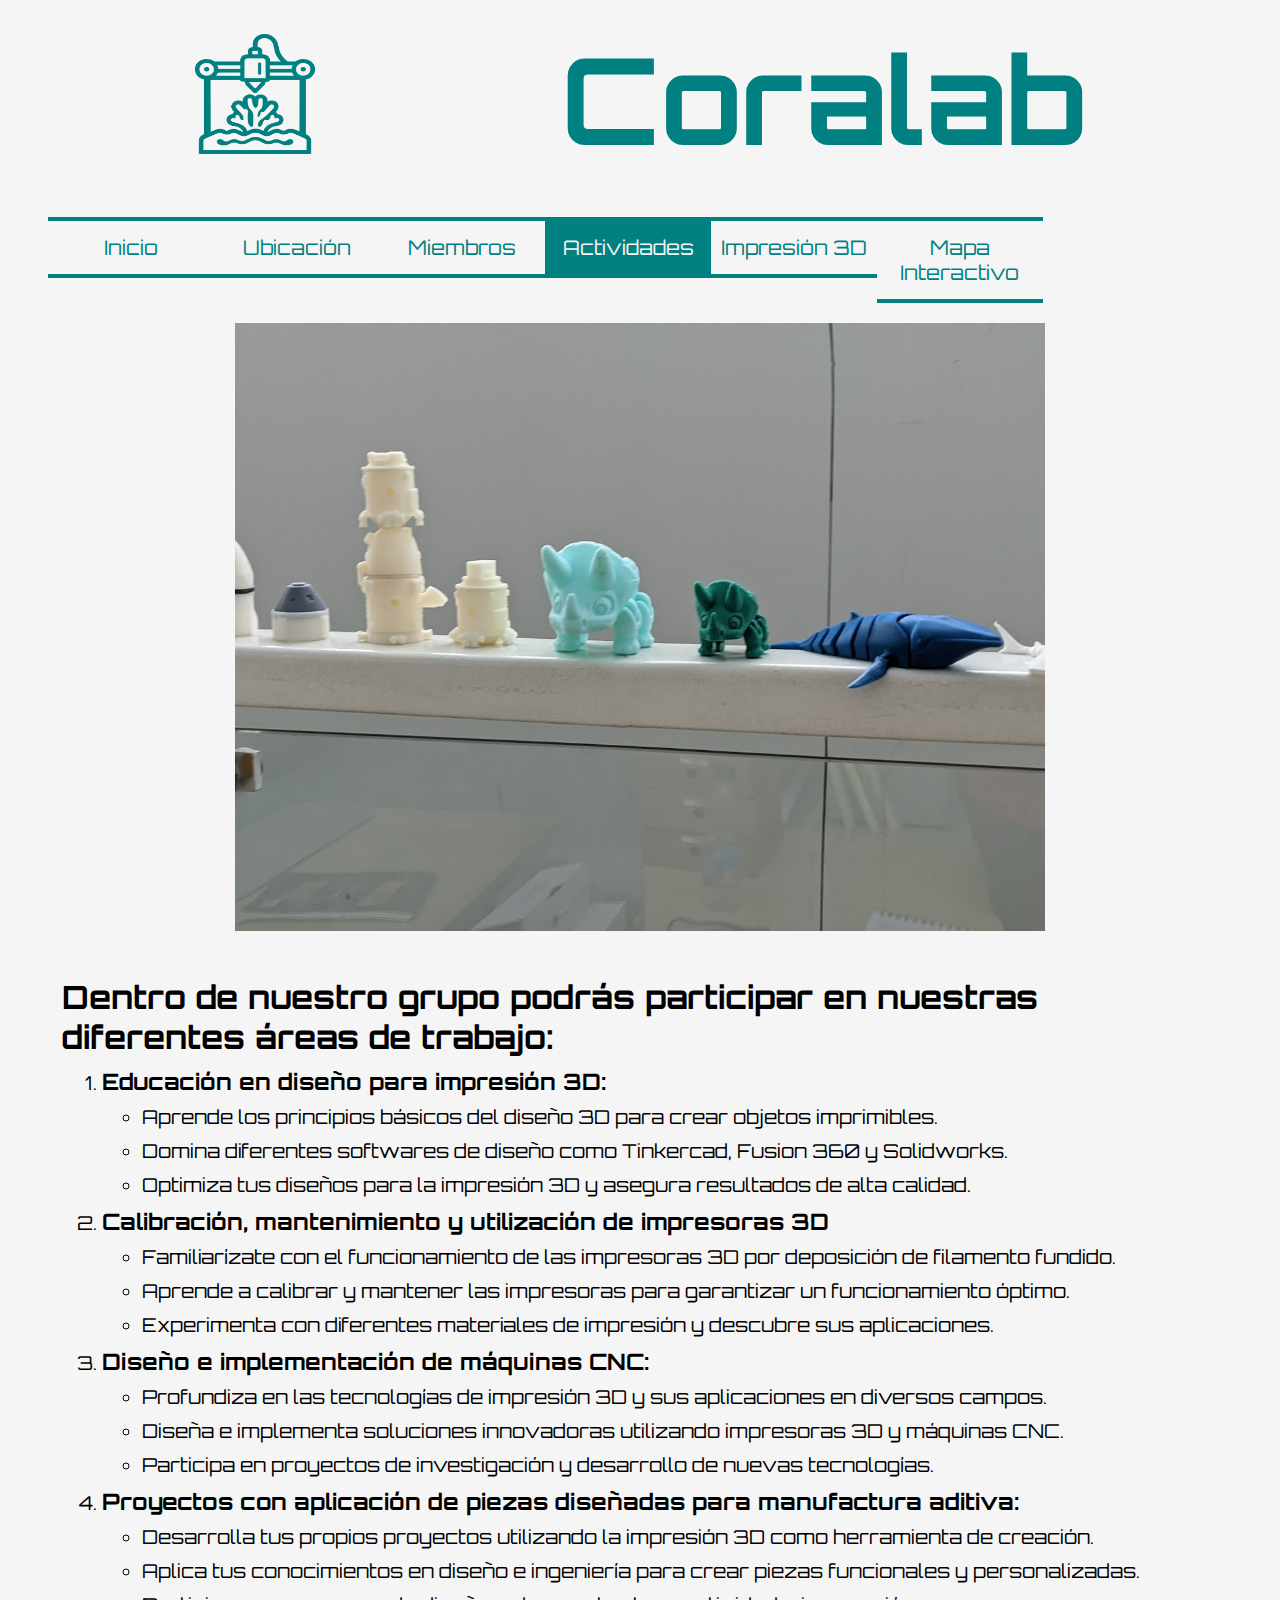
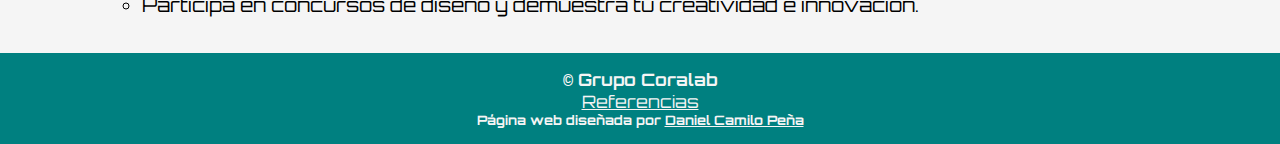
==== commit 56c8124e: "Corregida navegación a mapa en todas las paginas" ====
--- a/actividades.html
+++ b/actividades.html
@@ -36,7 +36,8 @@
             <a href="ubicacion.html" target="_self">Ubicación</a>
             <a href="miembros.html" target="_self">Miembros</a>
             <a class="current" href="actividades.html" target="_self">Actividades</a> 
-            <a href="impresion3d.html" target="_self">Impresión 3D</a> 
+            <a href="impresion3d.html" target="_self">Impresión 3D</a>
+            <a href="equipos.html" target="_self">Mapa Interactivo</a>
         </div>
     </div>
 
--- a/styles.css
+++ b/styles.css
@@ -87,10 +87,10 @@
     text-align: center;
     padding: 14px 0px;
     text-decoration: none;
-    font-size: 24px;
+    font-size: 20px;
     border-top: 4px solid var(--accent-color);
     border-bottom: 4px solid var(--accent-color);
-    width: 20%;
+    width: 14%;
 }
 
 .topnav a.current {
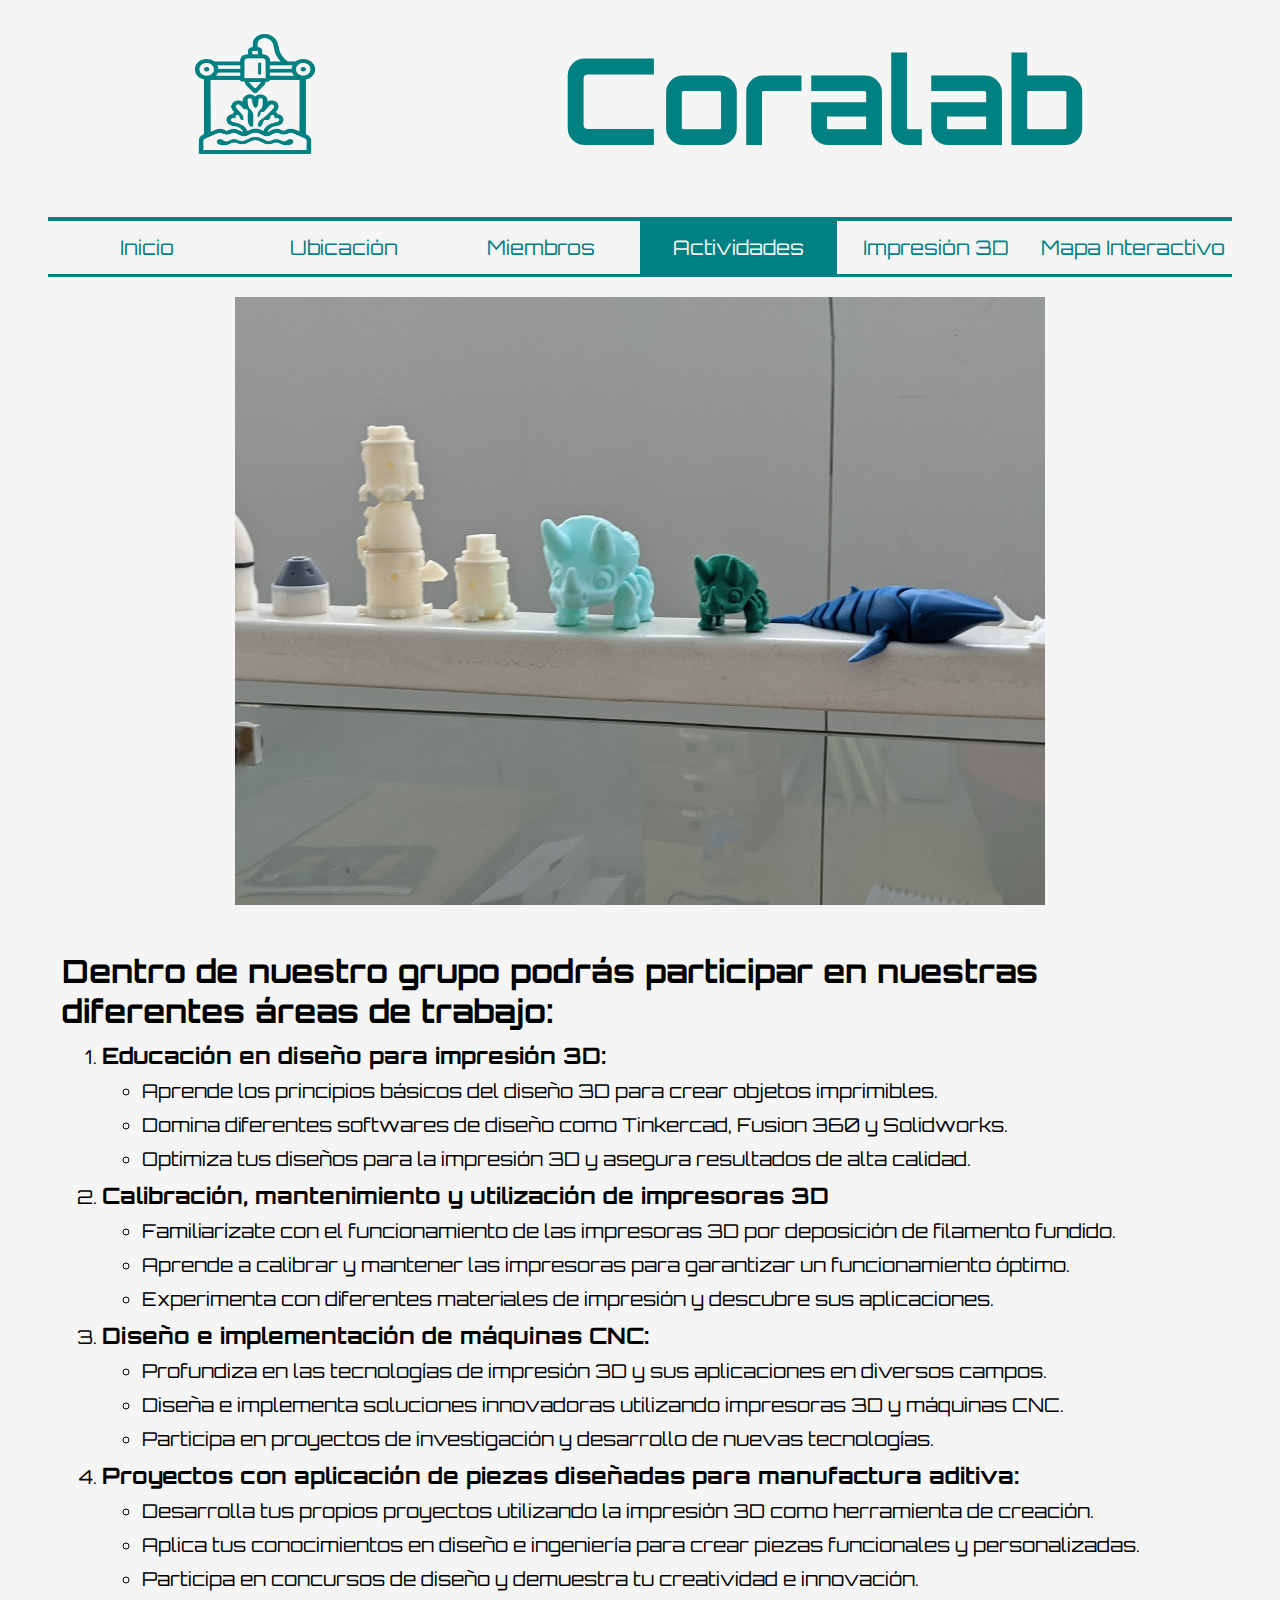
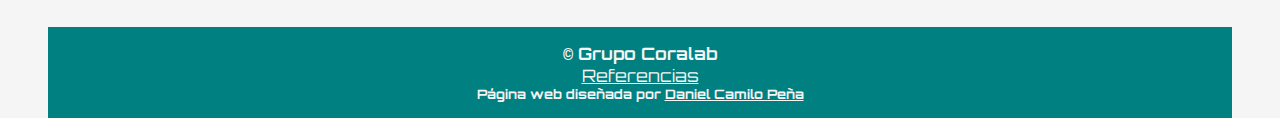
==== commit 0ec3c0e8: "Fixed navbar for rwd" ====
--- a/actividades.html
+++ b/actividades.html
@@ -89,13 +89,13 @@
     </div>
     </body>
 
-    <footer>
-    
-        <h4>© Grupo Coralab</h4>
+    <div class="container">
+        <footer>
         
-        <a href="referencias.html" target="_self">Referencias</a>
-        <br>
-        <h6>Página web diseñada por <a href="mailto:dpenap@unal.edu.co">Daniel Camilo Peña</a></h6>
-
-    </footer>
+            <h4>© Grupo Coralab</h4>
+            <a href="referencias.html" target="_self">Referencias</a>
+            <h6>Página web diseñada por <a href="mailto:dpenap@unal.edu.co">Daniel Camilo Peña</a></h6>
+        
+        </footer>
+    </div>
 </html>
--- a/styles.css
+++ b/styles.css
@@ -8,6 +8,9 @@
     box-sizing: border-box;
     /* border: 1px solid red;   */
 }
+/* .container{
+    border: 1px solid red;  
+} */
 
 /*Creación de variables para colores*/
 :root {
@@ -77,12 +80,14 @@
     overflow: hidden;
     background-color: var(--main-color);
     padding: 0px 0px;
-
+    display: flex;
+    flex-direction: row;
+    height: 60px;
     /* width: 100%; */
 }
 
 .topnav a {
-    float:left;
+
     color: var(--accent-color);
     text-align: center;
     padding: 14px 0px;
@@ -90,7 +95,7 @@
     font-size: 20px;
     border-top: 4px solid var(--accent-color);
     border-bottom: 4px solid var(--accent-color);
-    width: 14%;
+    width: 17%;
 }
 
 .topnav a.current {
